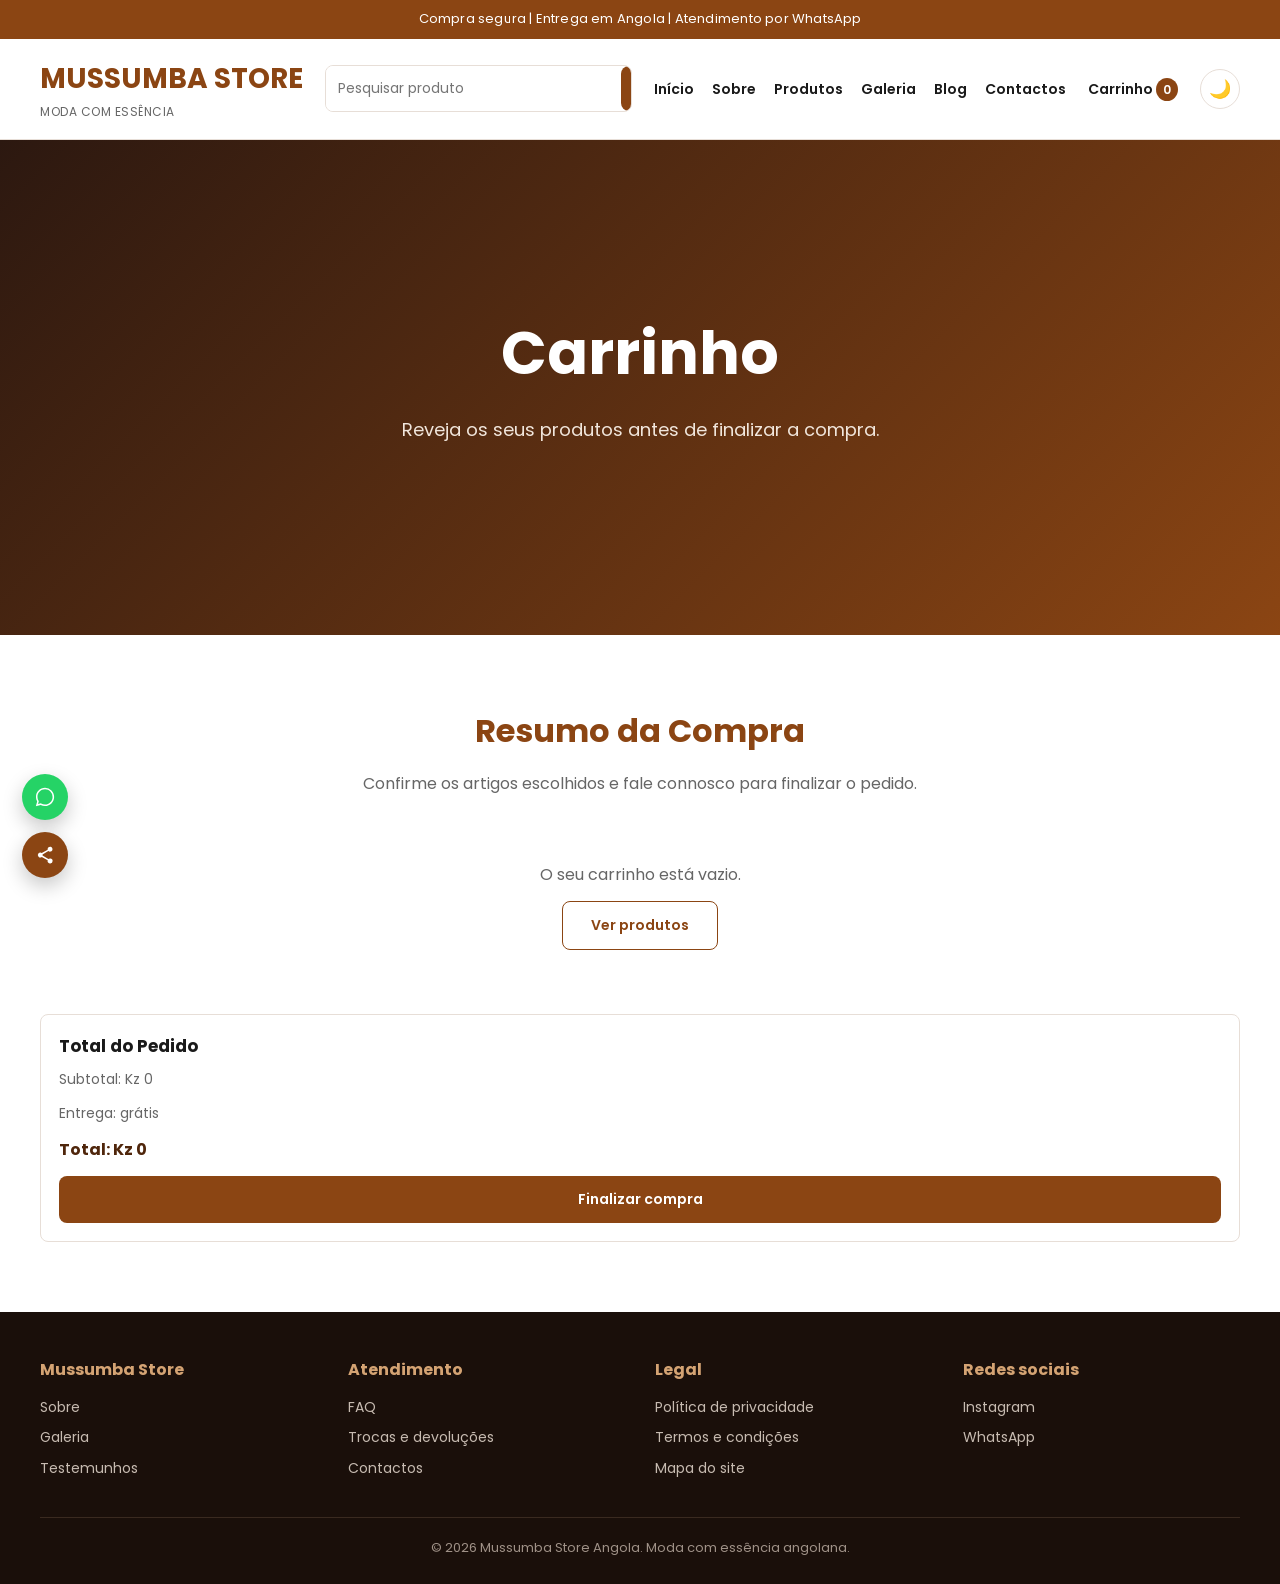
==== html/carrinho.html @ 4779e8fe "Add files via upload primeira versão do site" ====
<!DOCTYPE html>
<html lang="pt-PT">
<head>
    <meta charset="UTF-8">
    <meta name="viewport" content="width=device-width, initial-scale=1.0">
    <!-- Google Analytics (substitua GA_MEASUREMENT_ID pelo ID real da loja) -->
    <script async src="https://www.googletagmanager.com/gtag/js?id=GA_MEASUREMENT_ID"></script>
    <script>
      window.dataLayer = window.dataLayer || [];
      function gtag(){dataLayer.push(arguments);}
      gtag('js', new Date());
      gtag('config', 'GA_MEASUREMENT_ID');
    </script>

    <!-- Meta Pixel (substitua META_PIXEL_ID pelo ID real da loja) -->
    <script>
      !function(f,b,e,v,n,t,s)
      {if(f.fbq)return;n=f.fbq=function(){n.callMethod?
      n.callMethod.apply(n,arguments):n.queue.push(arguments)};
      if(!f._fbq)f._fbq=n;n.push=n;n.loaded=!0;n.version='2.0';
      n.queue=[];t=b.createElement(e);t.async=!0;
      t.src=v;s=b.getElementsByTagName(e)[0];
      s.parentNode.insertBefore(t,s)}(window, document,'script',
      'https://connect.facebook.net/en_US/fbevents.js');
      fbq('init', 'META_PIXEL_ID');
      fbq('track', 'PageView');
    </script>
    <title>Carrinho - Mussumba Store</title>
    <meta name="description" content="Carrinho de compras da Mussumba Store. Reveja os seus produtos antes de finalizar a compra.">
    <link rel="preconnect" href="https://fonts.googleapis.com">
    <link href="https://fonts.googleapis.com/css2?family=Poppins:wght@400;600;700&display=swap" rel="stylesheet">
    <link rel="stylesheet" href="../css/carrinho.css">
    <link rel="stylesheet" href="../css/interativo.css">
    <link rel="canonical" href="https://www.mussumbastore.co.ao/html/carrinho.html">
    <meta property="og:type" content="website">
    <meta property="og:title" content="Carrinho - Mussumba Store">
    <meta property="og:description" content="Carrinho de compras da Mussumba Store. Reveja os seus produtos antes de finalizar a compra.">
    <meta property="og:url" content="https://www.mussumbastore.co.ao/html/carrinho.html">
    <meta property="og:locale" content="pt_AO">
    <meta name="twitter:card" content="summary_large_image">
</head>
<body>

    <div class="top-bar">
        Compra segura | Entrega em Angola | Atendimento por WhatsApp
    </div>

    <header class="main-header">
        <a href="../index.html" class="logo">
            MUSSUMBA STORE
            <span>moda com essência</span>
        </a>

        <form class="search-bar" id="searchForm" role="search" novalidate>
            <input type="search" id="searchInput" name="q" placeholder="Pesquisar produto" minlength="2">
            <button type="submit">Buscar</button>
        </form>

        <button class="nav-toggle" id="navToggle" aria-label="Abrir menu" aria-expanded="false" aria-controls="navLinks">
            <span></span><span></span><span></span>
        </button>

        <nav>
            <ul class="nav-links" id="navLinks">
                <li><a href="../index.html">Início</a></li>
                <li><a href="sobre.html">Sobre</a></li>
                <li><a href="produtos.html">Produtos</a></li>
                <li><a href="galeria.html">Galeria</a></li>
                <li><a href="blog.html">Blog</a></li>
                <li><a href="contactos.html">Contactos</a></li>
            </ul>
        </nav>

        <a class="cart-link" href="carrinho.html">
            Carrinho <span class="cart-count" id="cartCount">0</span>
        </a>

        <button class="theme-toggle" id="themeToggle" aria-label="Alternar modo escuro" title="Alternar modo escuro">
            <span class="theme-icon" aria-hidden="true">&#127769;</span>
        </button>
    </header>

    <main>
        <section class="hero">
            <div class="hero-content">
                <h1>Carrinho</h1>
                <p>Reveja os seus produtos antes de finalizar a compra.</p>
            </div>
        </section>

        <section class="section">
            <h2>Resumo da Compra</h2>
            <p class="section-lead">
                Confirme os artigos escolhidos e fale connosco para finalizar o pedido.
            </p>

            <div id="cartEmptyMessage" class="cart-empty" hidden>
                <p>O seu carrinho está vazio.</p>
                <p><a href="produtos.html" class="btn-outline" style="color:#8b4513;border-color:#8b4513;">Ver produtos</a></p>
            </div>

            <div class="products-grid" id="cartItemsGrid"></div>

            <div class="products-grid" id="cartTotalGrid">
                <article class="product-card">
                    <div>
                        <h3>Total do Pedido</h3>
                        <p id="cartSubtotal">Subtotal: Kz 0</p>
                        <p>Entrega: grátis</p>
                        <strong id="cartTotal">Total: Kz 0</strong>
                        <a href="contactos.html" class="btn-cart">Finalizar compra</a>
                    </div>
                </article>
            </div>
        </section>
    </main>

    <footer>
        <div class="footer-grid">
            <div>
                <h3>Mussumba Store</h3>
                <a href="sobre.html">Sobre</a>
                <a href="galeria.html">Galeria</a>
                <a href="testemunho.html">Testemunhos</a>
            </div>

            <div>
                <h3>Atendimento</h3>
                <a href="faq.html">FAQ</a>
                <a href="termos.html">Trocas e devoluções</a>
                <a href="contactos.html">Contactos</a>
            </div>

            <div>
                <h3>Legal</h3>
                <a href="politicas.html">Política de privacidade</a>
                <a href="termos.html">Termos e condições</a>
                <a href="mapa.html">Mapa do site</a>
            </div>

            <div>
                <h3>Redes sociais</h3>
                <a href="https://instagram.com/mussumbastore" target="_blank">Instagram</a>
                <a href="https://wa.me/244946644091" target="_blank" rel="noopener">WhatsApp</a>
            </div>
        </div>

        <p class="copyright">
            © 2026 Mussumba Store Angola. Moda com essência angolana.
        </p>
    </footer>

    <button id="backToTop" class="back-to-top" aria-label="Voltar ao topo" title="Voltar ao topo">&uarr;</button>

    <div class="social-float" aria-label="Redes sociais e contacto rapido">
        <a href="https://wa.me/244946644091" target="_blank" rel="noopener" class="social-float-btn whatsapp-btn" aria-label="Falar no WhatsApp" title="Falar no WhatsApp">
            <svg viewBox="0 0 24 24" width="22" height="22" fill="currentColor" aria-hidden="true"><path d="M12.04 2C6.58 2 2.13 6.45 2.13 11.91c0 1.75.46 3.45 1.32 4.95L2 22l5.28-1.38a9.9 9.9 0 0 0 4.76 1.21h.01c5.46 0 9.9-4.45 9.9-9.91 0-2.65-1.03-5.14-2.9-7.01A9.86 9.86 0 0 0 12.04 2m0 1.67c2.2 0 4.27.86 5.82 2.42a8.2 8.2 0 0 1 2.42 5.82c0 4.55-3.7 8.24-8.25 8.24a8.2 8.2 0 0 1-4.19-1.15l-.3-.18-3.13.82.84-3.05-.2-.32a8.17 8.17 0 0 1-1.26-4.38c0-4.55 3.7-8.24 8.25-8.24Z"/></svg>
        </a>
        <button class="social-float-btn share-btn" id="shareBtn" aria-label="Partilhar esta pagina" title="Partilhar esta pagina">
            <svg viewBox="0 0 24 24" width="20" height="20" fill="currentColor" aria-hidden="true"><path d="M18 16.08a2.9 2.9 0 0 0-1.94.75l-7.05-4.11a3 3 0 0 0 0-1.44l7.05-4.11a2.92 2.92 0 1 0-.9-2.09c0 .16.02.32.05.47L8.15 9.66a2.92 2.92 0 1 0 0 4.68l7.06 4.09a3 3 0 1 0 2.79-2.35Z"/></svg>
        </button>
    </div>

    <script src="../js/main.js" defer></script>

</body>
</html>
---- css/carrinho.css ----
/* =========================================================
   MUSSUMBA STORE — folha de estilos principal
   Paleta e identidade mantidas; ajustes de consistência e
   organização inspirados na estrutura da ZOPO.
   ========================================================= */

* {
    margin: 0;
    padding: 0;
    box-sizing: border-box;
}

body {
    font-family: "Poppins", Arial, Helvetica, sans-serif;
    color: #1a1a1a;
    background: #ffffff;
    line-height: 1.6;
}

img {
    max-width: 100%;
    display: block;
}

a {
    font-family: inherit;
}

/* ---------- Barra superior ---------- */
.top-bar {
    background: #8b4513;
    color: #ffffff;
    text-align: center;
    padding: 9px 16px;
    font-size: 13px;
    letter-spacing: .2px;
}

/* ---------- Cabeçalho (igual em todas as páginas) ---------- */
.main-header {
    display: flex;
    align-items: center;
    justify-content: space-between;
    gap: 22px;
    padding: 18px 40px;
    border-bottom: 1px solid #e7ded7;
    background: #ffffff;
    position: sticky;
    top: 0;
    z-index: 10;
}

.logo {
    color: #8b4513;
    text-decoration: none;
    font-size: 28px;
    font-weight: 700;
    white-space: nowrap;
}

.logo span {
    display: block;
    color: #666666;
    font-size: 12px;
    text-transform: uppercase;
    font-weight: 400;
    letter-spacing: .5px;
}

.search-bar {
    display: flex;
    flex: 1;
    max-width: 420px;
    border: 1px solid #e7ded7;
    border-radius: 8px;
    overflow: hidden;
}

.search-bar input {
    flex: 1;
    border: none;
    padding: 12px;
    outline: none;
    font-family: inherit;
    font-size: 14px;
}

/* ---------- Botões uniformizados (mesma cor, mesmo tipo de letra) ---------- */
.search-bar button,
.btn,
.btn-cart,
.newsletter button,
button[type="submit"] {
    background: #8b4513;
    color: #ffffff;
    border: none;
    padding: 12px 20px;
    cursor: pointer;
    text-decoration: none;
    font-family: "Poppins", Arial, Helvetica, sans-serif;
    font-weight: 600;
    font-size: 14px;
    border-radius: 8px;
    transition: background .2s;
}

.search-bar button:hover,
.btn:hover,
.btn-cart:hover,
.newsletter button:hover,
button[type="submit"]:hover {
    background: #4f260b;
}

.btn-outline {
    display: inline-block;
    color: #ffffff;
    border: 1px solid #ffffff;
    padding: 12px 28px;
    text-decoration: none;
    border-radius: 8px;
    font-weight: 600;
    font-family: "Poppins", Arial, Helvetica, sans-serif;
    font-size: 14px;
}

.btn-outline:hover {
    background: #ffffff;
    color: #8b4513;
}

.nav-links {
    display: flex;
    gap: 18px;
    list-style: none;
}

.nav-links a,
.cart-link {
    text-decoration: none;
    color: #1a1a1a;
    font-weight: 600;
    font-size: 14px;
    font-family: "Poppins", Arial, Helvetica, sans-serif;
}

.nav-links a:hover,
.cart-link:hover {
    color: #8b4513;
}

.nav-links a.active {
    color: #8b4513;
    border-bottom: 2px solid #8b4513;
    padding-bottom: 4px;
}

.cart-link span {
    background: #8b4513;
    color: #ffffff;
    border-radius: 50%;
    padding: 3px 7px;
    font-size: 12px;
}

/* ---------- Hero ---------- */
.hero {
    min-height: 55vh;
    background: linear-gradient(135deg, #2c1810 0%, #8b4513 100%);
    display: flex;
    align-items: center;
    justify-content: center;
    text-align: center;
    color: #ffffff;
    padding: 70px 20px;
}

.hero.hero-home {
    min-height: 68vh;
}

.hero h1 {
    font-size: clamp(32px, 6vw, 60px);
    margin-bottom: 15px;
}

.hero p {
    font-size: 18px;
    margin-bottom: 25px;
    max-width: 640px;
    margin-left: auto;
    margin-right: auto;
    color: #f1e6dc;
}

/* ---------- Secções gerais ---------- */
.section {
    width: min(1200px, calc(100% - 36px));
    margin: 0 auto;
    padding: 70px 0;
}

.section h2 {
    text-align: center;
    color: #8b4513;
    font-size: 32px;
    margin-bottom: 15px;
}

.section-lead {
    text-align: center;
    color: #666666;
    margin-bottom: 35px;
    max-width: 720px;
    margin-left: auto;
    margin-right: auto;
}

/* ---------- Categorias (Homem / Mulher / Crianças) ---------- */
.category-nav {
    display: flex;
    justify-content: center;
    flex-wrap: wrap;
    gap: 14px;
    margin-bottom: 45px;
}

.category-nav a {
    text-decoration: none;
    color: #8b4513;
    border: 1px solid #8b4513;
    padding: 10px 24px;
    border-radius: 30px;
    font-weight: 600;
    font-size: 14px;
    transition: .2s;
}

.category-nav a:hover {
    background: #8b4513;
    color: #ffffff;
}

.category-block {
    margin-bottom: 70px;
}

.category-block:last-child {
    margin-bottom: 0;
}

.category-block-header {
    display: flex;
    align-items: baseline;
    justify-content: space-between;
    border-bottom: 2px solid #8b4513;
    padding-bottom: 12px;
    margin-bottom: 30px;
    flex-wrap: wrap;
    gap: 10px;
}

.category-block-header h3 {
    font-size: 26px;
    color: #2c1810;
    text-transform: uppercase;
    letter-spacing: 1px;
}

.category-block-header span {
    color: #8b4513;
    font-weight: 600;
    font-size: 14px;
}

/* ---------- Grelha de produtos ---------- */
.products-grid {
    display: grid;
    grid-template-columns: repeat(auto-fit, minmax(230px, 1fr));
    gap: 26px;
}

.product-card {
    border: 1px solid #e7ded7;
    border-radius: 8px;
    overflow: hidden;
    background: #ffffff;
    transition: .2s;
}

.product-card:hover {
    transform: translateY(-4px);
    box-shadow: 0 14px 30px rgba(79, 38, 11, .12);
}

.product-card img {
    width: 100%;
    aspect-ratio: 3 / 4;
    object-fit: cover;
    background: #faf7f3;
}

.product-card div {
    padding: 18px;
}

.product-card h3 {
    margin-bottom: 8px;
    font-size: 17px;
}

.product-card p {
    color: #666666;
    margin-bottom: 12px;
    font-size: 14px;
}

.product-card strong {
    display: block;
    color: #4f260b;
    margin-bottom: 14px;
}

.btn-cart {
    display: block;
    text-align: center;
}

/* ---------- Banner / faixa promocional ---------- */
.banner {
    background: #faf7f3;
    text-align: center;
    padding: 60px 20px;
    border-top: 1px solid #e7ded7;
    border-bottom: 1px solid #e7ded7;
}

.banner h2 {
    color: #8b4513;
    margin-bottom: 12px;
}

.banner p {
    max-width: 700px;
    margin: 0 auto 22px;
    color: #666666;
}

/* ---------- Newsletter ---------- */
.newsletter {
    background: #2c1810;
    color: #ffffff;
    text-align: center;
    padding: 60px 20px;
}

.newsletter p {
    margin: 10px 0 22px;
    color: #d8c9bd;
}

.newsletter form {
    display: flex;
    max-width: 520px;
    margin: 0 auto;
    gap: 10px;
}

.newsletter input {
    flex: 1;
    padding: 14px 16px;
    border: none;
    border-radius: 8px;
    font-family: inherit;
    font-size: 15px;
}

/* ---------- Formulários (contactos, mensagens) ---------- */
.form-box {
    background: #faf7f3;
    border: 1px solid #e7ded7;
    border-radius: 10px;
    padding: 40px;
    max-width: 640px;
    margin: 0 auto;
}

.form-box .field {
    margin-bottom: 20px;
}

.form-box label {
    display: block;
    margin-bottom: 8px;
    font-weight: 600;
    font-size: 14px;
    color: #2c1810;
}

.form-box input,
.form-box textarea {
    width: 100%;
    padding: 16px 18px;
    font-size: 16px;
    border: 1px solid #d8c9bd;
    border-radius: 8px;
    font-family: inherit;
    outline: none;
    transition: border-color .2s;
}

.form-box textarea {
    min-height: 150px;
    resize: vertical;
}

.form-box input:focus,
.form-box textarea:focus {
    border-color: #8b4513;
}

.form-box button {
    width: 100%;
    padding: 16px;
    font-size: 16px;
}

/* ---------- Rodapé (igual em todas as páginas) ---------- */
footer {
    background: #1a0f0a;
    color: #ffffff;
    padding: 45px 40px 25px;
}

.footer-grid {
    display: grid;
    grid-template-columns: repeat(auto-fit, minmax(180px, 1fr));
    gap: 30px;
    width: min(1200px, 100%);
    margin: 0 auto;
}

footer h3 {
    color: #d4a373;
    margin-bottom: 14px;
    font-size: 16px;
}

footer a {
    display: block;
    color: #c7bbb1;
    text-decoration: none;
    margin-bottom: 8px;
    font-size: 14px;
}

footer a:hover {
    color: #d4a373;
}

.copyright {
    text-align: center;
    color: #9f9187;
    margin-top: 30px;
    padding-top: 20px;
    border-top: 1px solid #3a2a20;
    font-size: 13px;
}

/* ---------- Responsivo ---------- */
@media (max-width: 900px) {
    .main-header {
        flex-wrap: wrap;
        justify-content: center;
        padding: 16px;
    }

    .logo {
        width: 100%;
        text-align: center;
    }

    .search-bar {
        max-width: 100%;
        order: 3;
    }

    .nav-links {
        width: 100%;
        justify-content: center;
        flex-wrap: wrap;
    }
}

@media (max-width: 600px) {
    .hero {
        min-height: auto;
        padding: 55px 18px;
    }

    .products-grid {
        grid-template-columns: 1fr;
    }

    .newsletter form {
        flex-direction: column;
    }

    .section {
        padding: 50px 0;
    }

    .form-box {
        padding: 26px;
    }

    .category-block-header {
        justify-content: center;
        text-align: center;
    }
}
---- css/interativo.css ----
/* =========================================================
   MUSSUMBA STORE — interativo.css
   Estilos para os recursos de JavaScript: menu responsivo,
   modo escuro, botão voltar ao topo, redes sociais flutuantes,
   carrosséis/sliders, mapa interativo e validação de formulários.
   Este ficheiro é carregado em todas as páginas, depois da
   folha de estilos própria de cada página.
   ========================================================= */

/* ---------- Menu de navegação responsivo ---------- */
.nav-toggle {
    display: none;
    flex-direction: column;
    justify-content: center;
    align-items: center;
    gap: 5px;
    width: 42px;
    height: 42px;
    border: 1px solid #e7ded7;
    border-radius: 8px;
    background: #ffffff;
    cursor: pointer;
    order: 2;
}

.nav-toggle span {
    display: block;
    width: 20px;
    height: 2px;
    background: #2c1810;
    border-radius: 2px;
    transition: transform .25s ease, opacity .25s ease;
}

.nav-toggle.is-open span:nth-child(1) {
    transform: translateY(7px) rotate(45deg);
}

.nav-toggle.is-open span:nth-child(2) {
    opacity: 0;
}

.nav-toggle.is-open span:nth-child(3) {
    transform: translateY(-7px) rotate(-45deg);
}

@media (max-width: 900px) {
    .nav-toggle {
        display: flex;
    }

    .nav-links {
        display: none;
        flex-direction: column;
        align-items: center;
        gap: 4px;
        width: 100%;
        background: #ffffff;
        padding: 10px 0 4px;
    }

    .nav-links.is-open {
        display: flex;
    }

    .nav-links li {
        width: 100%;
        text-align: center;
    }

    .nav-links a {
        display: block;
        padding: 10px 0;
    }
}

/* ---------- Botão de modo escuro ---------- */
.theme-toggle {
    display: inline-flex;
    align-items: center;
    justify-content: center;
    width: 40px;
    height: 40px;
    border-radius: 50%;
    border: 1px solid #e7ded7;
    background: #ffffff;
    cursor: pointer;
    font-size: 18px;
    transition: background .2s, transform .2s;
}

.theme-toggle:hover {
    background: #faf7f3;
    transform: scale(1.06);
}

/* ---------- Botão voltar ao topo ---------- */
.back-to-top {
    position: fixed;
    right: 22px;
    bottom: 22px;
    width: 46px;
    height: 46px;
    border-radius: 50%;
    border: none;
    background: #8b4513;
    color: #ffffff;
    font-size: 20px;
    line-height: 1;
    cursor: pointer;
    box-shadow: 0 8px 20px rgba(0, 0, 0, .22);
    opacity: 0;
    visibility: hidden;
    transform: translateY(12px);
    transition: opacity .25s ease, transform .25s ease, background .2s;
    z-index: 40;
}

.back-to-top.is-visible {
    opacity: 1;
    visibility: visible;
    transform: translateY(0);
}

.back-to-top:hover {
    background: #4f260b;
}

/* ---------- Redes sociais flutuantes ---------- */
.social-float {
    position: fixed;
    left: 22px;
    bottom: 22px;
    display: flex;
    flex-direction: column;
    gap: 12px;
    z-index: 40;
}

.social-float-btn {
    display: flex;
    align-items: center;
    justify-content: center;
    width: 46px;
    height: 46px;
    border-radius: 50%;
    border: none;
    cursor: pointer;
    color: #ffffff;
    box-shadow: 0 8px 20px rgba(0, 0, 0, .22);
    transition: transform .2s;
}

.social-float-btn:hover {
    transform: scale(1.08);
}

.whatsapp-btn {
    background: #25d366;
}

.share-btn {
    background: #8b4513;
}

/* ---------- Toast de partilha / feedback rápido ---------- */
.mussumba-toast {
    position: fixed;
    left: 50%;
    bottom: 90px;
    transform: translate(-50%, 12px);
    background: #2c1810;
    color: #ffffff;
    padding: 12px 20px;
    border-radius: 8px;
    font-size: 14px;
    opacity: 0;
    visibility: hidden;
    transition: opacity .25s ease, transform .25s ease;
    z-index: 60;
    max-width: 90vw;
    text-align: center;
}

.mussumba-toast.is-visible {
    opacity: 1;
    visibility: visible;
    transform: translate(-50%, 0);
}

/* ---------- Carrossel / Slider ---------- */
.carousel {
    position: relative;
    max-width: 100%;
    overflow: hidden;
    border-radius: 10px;
}

.carousel-track {
    display: flex;
    transition: transform .45s ease;
    will-change: transform;
}

.carousel-slide {
    flex: 0 0 100%;
    position: relative;
}

.carousel-slide img {
    width: 100%;
    max-height: 480px;
    object-fit: cover;
    border-radius: 10px;
}

.carousel-caption {
    text-align: center;
    color: #666666;
    padding: 14px 10px 0;
    font-size: 15px;
}

.carousel .testimonial-card {
    max-width: 640px;
    margin: 0 auto;
    text-align: center;
    padding: 10px;
}

.carousel .testimonial-card div {
    padding: 30px;
}

.carousel .testimonial-card h3 {
    color: #8b4513;
    margin-bottom: 12px;
}

.carousel .testimonial-card p {
    font-size: 16px;
    color: #444444;
    font-style: italic;
}

.carousel-btn {
    position: absolute;
    top: 50%;
    transform: translateY(-50%);
    width: 40px;
    height: 40px;
    border-radius: 50%;
    border: none;
    background: rgba(44, 24, 16, .55);
    color: #ffffff;
    font-size: 15px;
    cursor: pointer;
    display: flex;
    align-items: center;
    justify-content: center;
    transition: background .2s;
    z-index: 5;
}

.carousel-btn:hover {
    background: rgba(139, 69, 19, .9);
}

.carousel-prev {
    left: 12px;
}

.carousel-next {
    right: 12px;
}

.carousel-dots {
    display: flex;
    justify-content: center;
    gap: 8px;
    margin-top: 14px;
}

.carousel-dots button {
    width: 9px;
    height: 9px;
    border-radius: 50%;
    border: none;
    background: #d8c9bd;
    cursor: pointer;
    padding: 0;
}

.carousel-dots button.is-active {
    background: #8b4513;
}

@media (max-width: 600px) {
    .carousel-slide img {
        max-height: 280px;
    }

    .carousel-btn {
        width: 34px;
        height: 34px;
    }
}

/* ---------- Mapa interativo ---------- */
.map-container {
    width: 100%;
    height: 420px;
    border-radius: 10px;
    overflow: hidden;
    border: 1px solid #e7ded7;
    display: flex;
    align-items: center;
    justify-content: center;
    background: #faf7f3;
}

.map-fallback {
    color: #666666;
    font-size: 14px;
    text-align: center;
    padding: 20px;
}

@media (max-width: 600px) {
    .map-container {
        height: 300px;
    }
}

/* ---------- Validação de formulários ---------- */
.field.has-error input,
.field.has-error textarea,
.search-bar.has-error input,
.newsletter input.has-error {
    border-color: #c0392b !important;
    background: #fdf1ef;
}

.field-error-msg {
    display: block;
    color: #c0392b;
    font-size: 12.5px;
    margin-top: 6px;
    font-weight: 600;
}

.form-feedback {
    text-align: center;
    margin-top: 16px;
    font-size: 14px;
    font-weight: 600;
    min-height: 20px;
}

.form-feedback.is-success {
    color: #1c7c3f;
}

.form-feedback.is-error {
    color: #c0392b;
}

.newsletter .form-feedback {
    color: #f1e6dc;
}

.newsletter .form-feedback.is-success {
    color: #b8f2cf;
}

.newsletter .form-feedback.is-error {
    color: #f7c9c1;
}

/* =========================================================
   MODO ESCURO
   Ativado através do atributo data-theme="dark" na tag <html>,
   controlado pelo botão de alternância em js/main.js.
   ========================================================= */
html[data-theme="dark"] body {
    background: #14100d;
    color: #ece4dd;
}

html[data-theme="dark"] .main-header {
    background: #1c1512;
    border-bottom-color: #35281f;
}

html[data-theme="dark"] .logo {
    color: #d99a6c;
}

html[data-theme="dark"] .logo span {
    color: #a99a8f;
}

html[data-theme="dark"] .search-bar {
    border-color: #35281f;
    background: #241a15;
}

html[data-theme="dark"] .search-bar input {
    background: #241a15;
    color: #ece4dd;
}

html[data-theme="dark"] .nav-links a,
html[data-theme="dark"] .cart-link {
    color: #ece4dd;
}

html[data-theme="dark"] .nav-links a:hover,
html[data-theme="dark"] .cart-link:hover,
html[data-theme="dark"] .nav-links a.active {
    color: #d99a6c;
    border-color: #d99a6c;
}

html[data-theme="dark"] .nav-toggle {
    background: #241a15;
    border-color: #35281f;
}

html[data-theme="dark"] .nav-toggle span {
    background: #ece4dd;
}

html[data-theme="dark"] .nav-links.is-open {
    background: #1c1512;
}

html[data-theme="dark"] .theme-toggle {
    background: #241a15;
    border-color: #35281f;
}

html[data-theme="dark"] .section h2,
html[data-theme="dark"] .banner h2 {
    color: #d99a6c;
}

html[data-theme="dark"] .section-lead,
html[data-theme="dark"] .banner p,
html[data-theme="dark"] .product-card p,
html[data-theme="dark"] .carousel-caption {
    color: #b9aca3;
}

html[data-theme="dark"] .product-card {
    background: #1c1512;
    border-color: #35281f;
}

html[data-theme="dark"] .product-card img {
    background: #241a15;
}

html[data-theme="dark"] .product-card strong {
    color: #d99a6c;
}

html[data-theme="dark"] .category-block-header {
    border-color: #d99a6c;
}

html[data-theme="dark"] .category-block-header h3 {
    color: #ece4dd;
}

html[data-theme="dark"] .category-nav a {
    color: #d99a6c;
    border-color: #d99a6c;
}

html[data-theme="dark"] .category-nav a:hover {
    background: #d99a6c;
    color: #1c1512;
}

html[data-theme="dark"] .banner {
    background: #1c1512;
    border-color: #35281f;
}

html[data-theme="dark"] .form-box {
    background: #1c1512;
    border-color: #35281f;
}

html[data-theme="dark"] .form-box label {
    color: #ece4dd;
}

html[data-theme="dark"] .form-box input,
html[data-theme="dark"] .form-box textarea {
    background: #241a15;
    color: #ece4dd;
    border-color: #35281f;
}

html[data-theme="dark"] footer {
    background: #0d0906;
}

html[data-theme="dark"] .map-container {
    background: #1c1512;
    border-color: #35281f;
}

html[data-theme="dark"] .map-fallback {
    color: #b9aca3;
}

/* ---------- Carrinho de compras ---------- */
.cart-qty-row {
    display: flex;
    align-items: center;
    gap: 10px;
    margin-bottom: 12px;
}

.cart-qty-row button {
    width: 30px;
    height: 30px;
    border: 1px solid #8b4513;
    background: #ffffff;
    color: #8b4513;
    border-radius: 6px;
    font-size: 16px;
    font-weight: 700;
    cursor: pointer;
    line-height: 1;
    transition: .2s;
}

.cart-qty-row button:hover {
    background: #8b4513;
    color: #ffffff;
}

.cart-qty-row span {
    min-width: 20px;
    text-align: center;
    font-weight: 600;
}

.cart-remove-btn {
    display: block;
    width: 100%;
    text-align: center;
    background: transparent;
    color: #a83232;
    border: 1px solid #a83232;
    padding: 10px 20px;
    border-radius: 8px;
    font-family: "Poppins", Arial, Helvetica, sans-serif;
    font-weight: 600;
    font-size: 14px;
    cursor: pointer;
    transition: .2s;
}

.cart-remove-btn:hover {
    background: #a83232;
    color: #ffffff;
}

.cart-empty {
    text-align: center;
    color: #666666;
    padding: 30px 20px 50px;
}

.cart-empty p {
    margin-bottom: 14px;
}

html[data-theme="dark"] .cart-qty-row button {
    background: #1c1512;
}

html[data-theme="dark"] .cart-empty {
    color: #b9aca3;
}
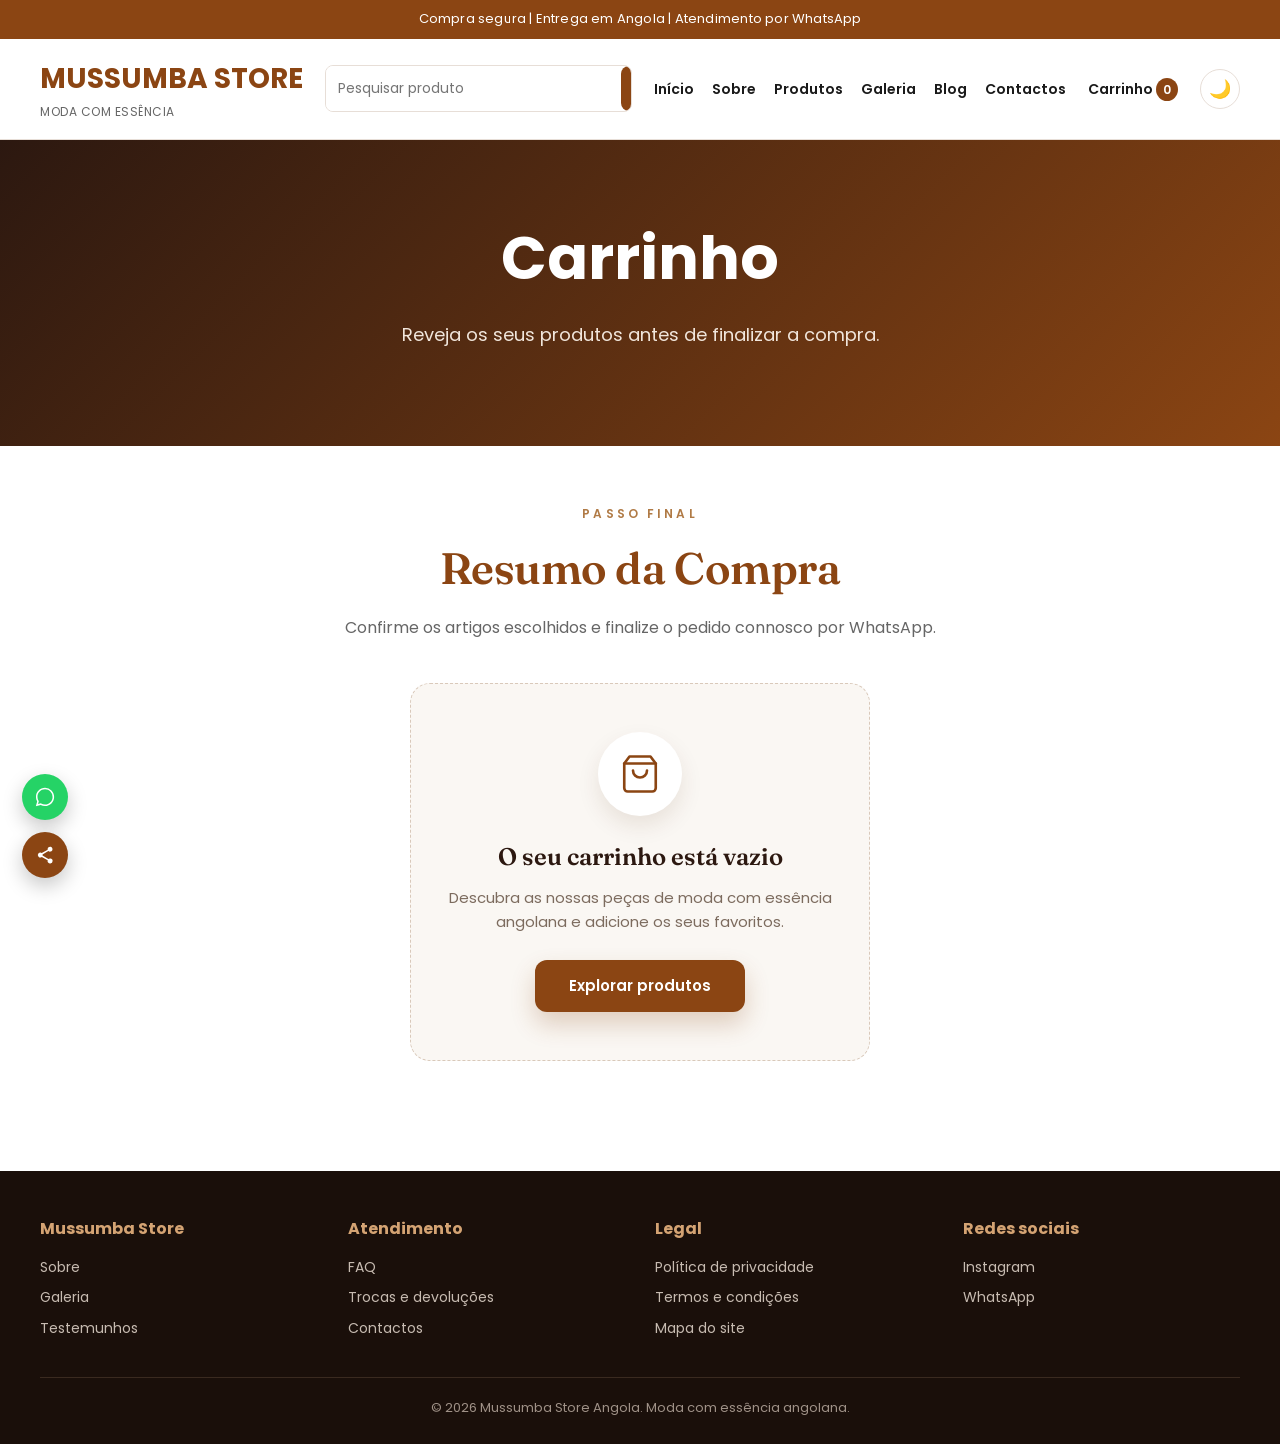
==== commit a40fa09f: "Add files via upload" ====
--- a/html/carrinho.html
+++ b/html/carrinho.html
@@ -28,7 +28,8 @@
     <title>Carrinho - Mussumba Store</title>
     <meta name="description" content="Carrinho de compras da Mussumba Store. Reveja os seus produtos antes de finalizar a compra.">
     <link rel="preconnect" href="https://fonts.googleapis.com">
-    <link href="https://fonts.googleapis.com/css2?family=Poppins:wght@400;600;700&display=swap" rel="stylesheet">
+    <link rel="preconnect" href="https://fonts.gstatic.com" crossorigin>
+    <link href="https://fonts.googleapis.com/css2?family=Fraunces:opsz,wght@9..144,400;9..144,500;9..144,600;9..144,700&family=Poppins:wght@400;500;600;700&display=swap" rel="stylesheet">
     <link rel="stylesheet" href="../css/carrinho.css">
     <link rel="stylesheet" href="../css/interativo.css">
     <link rel="canonical" href="https://www.mussumbastore.co.ao/html/carrinho.html">
@@ -39,7 +40,7 @@
     <meta property="og:locale" content="pt_AO">
     <meta name="twitter:card" content="summary_large_image">
 </head>
-<body>
+<body class="cart-page">
 
     <div class="top-bar">
         Compra segura | Entrega em Angola | Atendimento por WhatsApp
@@ -88,29 +89,82 @@
             </div>
         </section>
 
-        <section class="section">
-            <h2>Resumo da Compra</h2>
-            <p class="section-lead">
-                Confirme os artigos escolhidos e fale connosco para finalizar o pedido.
-            </p>
-
-            <div id="cartEmptyMessage" class="cart-empty" hidden>
-                <p>O seu carrinho está vazio.</p>
-                <p><a href="produtos.html" class="btn-outline" style="color:#8b4513;border-color:#8b4513;">Ver produtos</a></p>
-            </div>
-
-            <div class="products-grid" id="cartItemsGrid"></div>
-
-            <div class="products-grid" id="cartTotalGrid">
-                <article class="product-card">
-                    <div>
-                        <h3>Total do Pedido</h3>
-                        <p id="cartSubtotal">Subtotal: Kz 0</p>
-                        <p>Entrega: grátis</p>
-                        <strong id="cartTotal">Total: Kz 0</strong>
-                        <a href="contactos.html" class="btn-cart">Finalizar compra</a>
+        <section class="section cart-section">
+            <div class="cart-head">
+                <p class="cart-eyebrow">Passo final</p>
+                <h2>Resumo da Compra</h2>
+                <p class="section-lead">
+                    Confirme os artigos escolhidos e finalize o pedido connosco por WhatsApp.
+                </p>
+            </div>
+
+            <!-- Estado vazio -->
+            <div id="cartEmptyMessage" class="cart-empty-state" hidden>
+                <div class="cart-empty-icon" aria-hidden="true">
+                    <svg viewBox="0 0 24 24" width="42" height="42" fill="none" stroke="currentColor" stroke-width="1.5" stroke-linecap="round" stroke-linejoin="round">
+                        <path d="M6 2 3 6v14a2 2 0 0 0 2 2h14a2 2 0 0 0 2-2V6l-3-4Z"/>
+                        <path d="M3 6h18"/>
+                        <path d="M16 10a4 4 0 0 1-8 0"/>
+                    </svg>
+                </div>
+                <h3>O seu carrinho está vazio</h3>
+                <p>Descubra as nossas peças de moda com essência angolana e adicione os seus favoritos.</p>
+                <a href="produtos.html" class="cart-empty-cta">Explorar produtos</a>
+            </div>
+
+            <!-- Carrinho com artigos -->
+            <div class="cart-layout" id="cartLayout" hidden>
+                <div class="cart-items" id="cartItemsGrid" aria-live="polite"></div>
+
+                <aside class="cart-summary" id="cartTotalGrid" aria-label="Resumo do pedido">
+                    <h3 class="cart-summary-title">Resumo do pedido</h3>
+
+                    <dl class="cart-summary-lines">
+                        <div class="cart-summary-row">
+                            <dt>Subtotal</dt>
+                            <dd id="cartSubtotal">Kz 0</dd>
+                        </div>
+                        <div class="cart-summary-row">
+                            <dt>Artigos</dt>
+                            <dd id="cartItemsCount">0 artigos</dd>
+                        </div>
+                        <div class="cart-summary-row">
+                            <dt>Entrega</dt>
+                            <dd class="cart-free">Grátis</dd>
+                        </div>
+                    </dl>
+
+                    <div class="cart-total-row">
+                        <span>Total</span>
+                        <strong id="cartTotal">Kz 0</strong>
                     </div>
-                </article>
+
+                    <button type="button" id="checkoutWhatsapp" class="cart-checkout-btn">
+                        <svg viewBox="0 0 24 24" width="20" height="20" fill="currentColor" aria-hidden="true"><path d="M12.04 2C6.58 2 2.13 6.45 2.13 11.91c0 1.75.46 3.45 1.32 4.95L2 22l5.28-1.38a9.9 9.9 0 0 0 4.76 1.21h.01c5.46 0 9.9-4.45 9.9-9.91 0-2.65-1.03-5.14-2.9-7.01A9.86 9.86 0 0 0 12.04 2m0 1.67c2.2 0 4.27.86 5.82 2.42a8.2 8.2 0 0 1 2.42 5.82c0 4.55-3.7 8.24-8.25 8.24a8.2 8.2 0 0 1-4.19-1.15l-.3-.18-3.13.82.84-3.05-.2-.32a8.17 8.17 0 0 1-1.26-4.38c0-4.55 3.7-8.24 8.25-8.24Zm4.52 9.77c-.25-.12-1.47-.72-1.69-.8-.23-.09-.39-.13-.56.12-.16.25-.64.8-.79.97-.14.16-.29.18-.54.06-.25-.13-1.05-.39-1.99-1.23-.74-.66-1.23-1.47-1.38-1.72-.14-.25-.02-.38.11-.51.11-.11.25-.29.37-.43.13-.15.17-.25.25-.42.08-.16.04-.31-.02-.43-.06-.12-.56-1.34-.76-1.84-.2-.48-.4-.42-.56-.43-.14 0-.31-.01-.47-.01a.9.9 0 0 0-.65.31c-.22.25-.86.84-.86 2.05 0 1.21.88 2.37 1 2.54.12.16 1.73 2.65 4.2 3.72.59.25 1.05.4 1.4.52.59.19 1.13.16 1.55.1.47-.07 1.47-.6 1.68-1.18.21-.58.21-1.07.14-1.18-.06-.11-.22-.17-.47-.29Z"/></svg>
+                        Finalizar compra via WhatsApp
+                    </button>
+
+                    <a href="produtos.html" class="cart-continue">← Continuar a comprar</a>
+
+                    <ul class="cart-trust">
+                        <li>
+                            <svg viewBox="0 0 24 24" width="16" height="16" fill="none" stroke="currentColor" stroke-width="2" stroke-linecap="round" stroke-linejoin="round" aria-hidden="true"><path d="M12 2 4 5v6c0 5 3.4 8.7 8 10 4.6-1.3 8-5 8-10V5Z"/><path d="m9 12 2 2 4-4"/></svg>
+                            Compra 100% segura
+                        </li>
+                        <li>
+                            <svg viewBox="0 0 24 24" width="16" height="16" fill="none" stroke="currentColor" stroke-width="2" stroke-linecap="round" stroke-linejoin="round" aria-hidden="true"><path d="M14 17H5V6h9v11Z"/><path d="M14 9h4l3 3v5h-7"/><circle cx="7.5" cy="17.5" r="1.5"/><circle cx="17.5" cy="17.5" r="1.5"/></svg>
+                            Entrega em toda a Angola
+                        </li>
+                        <li>
+                            <svg viewBox="0 0 24 24" width="16" height="16" fill="none" stroke="currentColor" stroke-width="2" stroke-linecap="round" stroke-linejoin="round" aria-hidden="true"><path d="M21 11.5a8.4 8.4 0 0 1-9 8.4A8.5 8.5 0 1 1 20.5 8"/><path d="M8 12h.01M12 12h.01M16 12h.01"/></svg>
+                            Apoio dedicado por WhatsApp
+                        </li>
+                    </ul>
+
+                    <p class="cart-alt-contact">
+                        Prefere outro contacto? <a href="contactos.html">Fale connosco aqui</a>.
+                    </p>
+                </aside>
             </div>
         </section>
     </main>
--- a/css/carrinho.css
+++ b/css/carrinho.css
@@ -519,3 +519,582 @@
         text-align: center;
     }
 }
+
+/* =========================================================
+   PÁGINA DO CARRINHO — redesenho dedicado
+   Layout de checkout em duas colunas: lista de artigos +
+   cartão de resumo fixo (sticky). Tipografia editorial com
+   Fraunces nos títulos e Poppins na interface.
+   ========================================================= */
+.cart-page {
+    --cart-brown: #8b4513;
+    --cart-brown-deep: #4f260b;
+    --cart-choco: #2c1810;
+    --cart-cream: #faf7f3;
+    --cart-line: #ece2d9;
+    --cart-tan: #b07a45;
+    --cart-muted: #7c6b5e;
+    --cart-danger: #b23a3a;
+    --cart-card: #ffffff;
+    --cart-shadow: 24px 40px rgba(79, 38, 11, .10);
+}
+
+/* Hero mais curto — o utilizador chega depressa ao conteúdo */
+.cart-page .hero {
+    min-height: 34vh;
+    padding: 56px 20px;
+}
+
+.cart-section {
+    padding-top: 58px;
+}
+
+/* ---------- Cabeçalho da secção ---------- */
+.cart-head {
+    text-align: center;
+    margin-bottom: 42px;
+}
+
+.cart-eyebrow {
+    text-transform: uppercase;
+    letter-spacing: .26em;
+    font-size: 12px;
+    font-weight: 600;
+    color: var(--cart-tan);
+    margin-bottom: 10px;
+}
+
+.cart-section h2 {
+    font-family: "Fraunces", Georgia, "Times New Roman", serif;
+    font-weight: 600;
+    font-size: clamp(30px, 5vw, 44px);
+    letter-spacing: -.01em;
+    margin-bottom: 12px;
+}
+
+/* ---------- Grelha principal: artigos + resumo ---------- */
+.cart-layout {
+    display: grid;
+    grid-template-columns: minmax(0, 1fr) 366px;
+    gap: 40px;
+    align-items: start;
+}
+
+.cart-layout[hidden] {
+    display: none;
+}
+
+/* ---------- Lista de artigos ---------- */
+.cart-items {
+    display: flex;
+    flex-direction: column;
+    gap: 16px;
+}
+
+.cart-item {
+    display: grid;
+    grid-template-columns: 100px 1fr;
+    gap: 20px;
+    padding: 18px;
+    background: var(--cart-card);
+    border: 1px solid var(--cart-line);
+    border-radius: 16px;
+    box-shadow: 0 1px 2px rgba(44, 24, 16, .04);
+    transition: transform .25s ease, box-shadow .25s ease, border-color .25s ease;
+    animation: cartItemIn .45s cubic-bezier(.22, 1, .36, 1) both;
+    animation-delay: calc(var(--i, 0) * 65ms);
+}
+
+.cart-item:hover {
+    transform: translateY(-3px);
+    border-color: #e0d0c2;
+    box-shadow: 0 18px 34px rgba(79, 38, 11, .12);
+}
+
+.cart-item-media {
+    width: 100px;
+    height: 128px;
+    border-radius: 12px;
+    overflow: hidden;
+    background: var(--cart-cream);
+    display: flex;
+    align-items: center;
+    justify-content: center;
+}
+
+.cart-item-media img {
+    width: 100%;
+    height: 100%;
+    object-fit: cover;
+}
+
+.cart-item-placeholder {
+    color: #c9b6a4;
+}
+
+.cart-item-body {
+    display: flex;
+    flex-direction: column;
+    min-width: 0;
+}
+
+.cart-item-top {
+    display: flex;
+    align-items: flex-start;
+    justify-content: space-between;
+    gap: 12px;
+}
+
+.cart-item-name {
+    font-family: "Fraunces", Georgia, serif;
+    font-weight: 600;
+    font-size: 19px;
+    line-height: 1.25;
+    color: var(--cart-choco);
+    margin: 0;
+}
+
+.cart-item-remove {
+    flex-shrink: 0;
+    display: inline-flex;
+    align-items: center;
+    justify-content: center;
+    width: 36px;
+    height: 36px;
+    border: 1px solid transparent;
+    border-radius: 10px;
+    background: transparent;
+    color: #b3a396;
+    cursor: pointer;
+    transition: color .2s, background .2s, border-color .2s;
+}
+
+.cart-item-remove:hover {
+    color: var(--cart-danger);
+    background: #fbeeee;
+    border-color: #f0d5d5;
+}
+
+.cart-item-unit {
+    font-size: 13.5px;
+    color: var(--cart-muted);
+    margin: 4px 0 0;
+}
+
+.cart-item-unit span {
+    opacity: .75;
+}
+
+.cart-item-foot {
+    display: flex;
+    align-items: center;
+    justify-content: space-between;
+    gap: 14px;
+    margin-top: auto;
+    padding-top: 16px;
+}
+
+/* ---------- Seletor de quantidade (stepper) ---------- */
+.cart-stepper {
+    display: inline-flex;
+    align-items: center;
+    border: 1px solid var(--cart-line);
+    border-radius: 999px;
+    background: var(--cart-cream);
+    padding: 3px;
+}
+
+.cart-stepper-btn {
+    width: 32px;
+    height: 32px;
+    border: none;
+    border-radius: 50%;
+    background: transparent;
+    color: var(--cart-brown);
+    font-size: 18px;
+    font-weight: 700;
+    line-height: 1;
+    cursor: pointer;
+    display: inline-flex;
+    align-items: center;
+    justify-content: center;
+    transition: background .2s, color .2s, transform .1s;
+}
+
+.cart-stepper-btn:hover {
+    background: var(--cart-brown);
+    color: #fff;
+}
+
+.cart-stepper-btn:active {
+    transform: scale(.9);
+}
+
+.cart-stepper-value {
+    min-width: 34px;
+    text-align: center;
+    font-weight: 600;
+    font-size: 15px;
+    color: var(--cart-choco);
+    font-variant-numeric: tabular-nums;
+}
+
+.cart-item-total {
+    font-size: 18px;
+    font-weight: 700;
+    color: var(--cart-brown-deep);
+    white-space: nowrap;
+    font-variant-numeric: tabular-nums;
+}
+
+/* ---------- Cartão de resumo (sticky) ---------- */
+.cart-summary {
+    position: sticky;
+    top: 100px;
+    background: linear-gradient(180deg, #ffffff 0%, var(--cart-cream) 100%);
+    border: 1px solid var(--cart-line);
+    border-radius: 20px;
+    padding: 28px 26px;
+    box-shadow: 0 18px 40px rgba(79, 38, 11, .08);
+}
+
+.cart-summary-title {
+    font-family: "Fraunces", Georgia, serif;
+    font-weight: 600;
+    font-size: 22px;
+    color: var(--cart-choco);
+    margin-bottom: 20px;
+    padding-bottom: 16px;
+    border-bottom: 1px solid var(--cart-line);
+}
+
+.cart-summary-lines {
+    display: flex;
+    flex-direction: column;
+    gap: 13px;
+    margin: 0 0 18px;
+}
+
+.cart-summary-row {
+    display: flex;
+    align-items: center;
+    justify-content: space-between;
+    font-size: 14.5px;
+}
+
+.cart-summary-row dt {
+    color: var(--cart-muted);
+}
+
+.cart-summary-row dd {
+    margin: 0;
+    font-weight: 600;
+    color: var(--cart-choco);
+    font-variant-numeric: tabular-nums;
+}
+
+.cart-free {
+    color: #2f8a4e !important;
+    text-transform: uppercase;
+    font-size: 12.5px;
+    letter-spacing: .06em;
+}
+
+.cart-total-row {
+    display: flex;
+    align-items: baseline;
+    justify-content: space-between;
+    padding-top: 18px;
+    margin-bottom: 22px;
+    border-top: 1px dashed #d9c9ba;
+}
+
+.cart-total-row span {
+    font-size: 15px;
+    font-weight: 600;
+    color: var(--cart-choco);
+}
+
+.cart-total-row strong {
+    font-family: "Fraunces", Georgia, serif;
+    font-size: 30px;
+    font-weight: 600;
+    color: var(--cart-brown-deep);
+    font-variant-numeric: tabular-nums;
+}
+
+/* ---------- Botão de finalizar (CTA) ---------- */
+.cart-checkout-btn {
+    width: 100%;
+    display: inline-flex;
+    align-items: center;
+    justify-content: center;
+    gap: 10px;
+    padding: 16px 20px;
+    border: none;
+    border-radius: 12px;
+    background: linear-gradient(135deg, #8b4513 0%, #6b330d 100%);
+    color: #fff;
+    font-family: "Poppins", Arial, sans-serif;
+    font-weight: 600;
+    font-size: 15.5px;
+    cursor: pointer;
+    box-shadow: 0 12px 24px rgba(139, 69, 19, .28);
+    transition: transform .2s ease, box-shadow .2s ease, filter .2s ease;
+}
+
+.cart-checkout-btn:hover {
+    transform: translateY(-2px);
+    filter: brightness(1.06);
+    box-shadow: 0 16px 30px rgba(139, 69, 19, .34);
+}
+
+.cart-checkout-btn:active {
+    transform: translateY(0);
+}
+
+.cart-checkout-btn svg {
+    flex-shrink: 0;
+}
+
+.cart-continue {
+    display: block;
+    text-align: center;
+    margin-top: 14px;
+    color: var(--cart-brown);
+    text-decoration: none;
+    font-size: 13.5px;
+    font-weight: 600;
+    transition: color .2s;
+}
+
+.cart-continue:hover {
+    color: var(--cart-brown-deep);
+    text-decoration: underline;
+}
+
+/* ---------- Selos de confiança ---------- */
+.cart-trust {
+    list-style: none;
+    margin: 22px 0 0;
+    padding: 20px 0 0;
+    border-top: 1px solid var(--cart-line);
+    display: flex;
+    flex-direction: column;
+    gap: 12px;
+}
+
+.cart-trust li {
+    display: flex;
+    align-items: center;
+    gap: 10px;
+    font-size: 13px;
+    color: var(--cart-muted);
+}
+
+.cart-trust svg {
+    flex-shrink: 0;
+    color: var(--cart-brown);
+}
+
+.cart-alt-contact {
+    margin-top: 16px;
+    font-size: 12.5px;
+    text-align: center;
+    color: var(--cart-muted);
+}
+
+.cart-alt-contact a {
+    color: var(--cart-brown);
+    font-weight: 600;
+}
+
+/* ---------- Estado vazio ---------- */
+.cart-empty-state {
+    max-width: 460px;
+    margin: 10px auto 40px;
+    text-align: center;
+    padding: 48px 30px;
+    background: var(--cart-cream);
+    border: 1px dashed #d9c9ba;
+    border-radius: 20px;
+}
+
+.cart-empty-state[hidden] {
+    display: none;
+}
+
+.cart-empty-icon {
+    display: inline-flex;
+    align-items: center;
+    justify-content: center;
+    width: 84px;
+    height: 84px;
+    border-radius: 50%;
+    background: #fff;
+    color: var(--cart-brown);
+    box-shadow: 0 10px 22px rgba(79, 38, 11, .10);
+    margin-bottom: 22px;
+}
+
+.cart-empty-state h3 {
+    font-family: "Fraunces", Georgia, serif;
+    font-weight: 600;
+    font-size: 24px;
+    color: var(--cart-choco);
+    margin-bottom: 10px;
+}
+
+.cart-empty-state p {
+    color: var(--cart-muted);
+    font-size: 15px;
+    margin-bottom: 26px;
+}
+
+.cart-empty-cta {
+    display: inline-block;
+    padding: 14px 34px;
+    background: var(--cart-brown);
+    color: #fff;
+    text-decoration: none;
+    font-weight: 600;
+    font-size: 15px;
+    border-radius: 12px;
+    box-shadow: 0 12px 24px rgba(139, 69, 19, .24);
+    transition: transform .2s, background .2s;
+}
+
+.cart-empty-cta:hover {
+    background: var(--cart-brown-deep);
+    transform: translateY(-2px);
+}
+
+/* ---------- Animação de entrada dos artigos ---------- */
+@keyframes cartItemIn {
+    from { opacity: 0; transform: translateY(14px); }
+    to   { opacity: 1; transform: translateY(0); }
+}
+
+@media (prefers-reduced-motion: reduce) {
+    .cart-item {
+        animation: none;
+    }
+}
+
+/* =========================================================
+   MODO ESCURO — carrinho
+   ========================================================= */
+html[data-theme="dark"] .cart-page {
+    --cart-choco: #f0e7df;
+    --cart-cream: #241a15;
+    --cart-line: #362a21;
+    --cart-tan: #d99a6c;
+    --cart-muted: #ab9c90;
+    --cart-brown: #d99a6c;
+    --cart-brown-deep: #e6b184;
+    --cart-card: #1c1512;
+    --cart-danger: #e98686;
+}
+
+html[data-theme="dark"] .cart-item {
+    box-shadow: 0 1px 2px rgba(0, 0, 0, .3);
+}
+
+html[data-theme="dark"] .cart-item:hover {
+    border-color: #4a382c;
+    box-shadow: 0 18px 34px rgba(0, 0, 0, .4);
+}
+
+html[data-theme="dark"] .cart-item-remove {
+    color: #8a7a6d;
+}
+
+html[data-theme="dark"] .cart-item-remove:hover {
+    background: #3a1f1f;
+    border-color: #5a2f2f;
+    color: var(--cart-danger);
+}
+
+html[data-theme="dark"] .cart-stepper-btn:hover {
+    color: #1c1512;
+}
+
+html[data-theme="dark"] .cart-summary {
+    background: linear-gradient(180deg, #1f1712 0%, #191210 100%);
+    box-shadow: 0 18px 40px rgba(0, 0, 0, .35);
+}
+
+html[data-theme="dark"] .cart-total-row {
+    border-top-color: #4a382c;
+}
+
+html[data-theme="dark"] .cart-free {
+    color: #6bc98c !important;
+}
+
+html[data-theme="dark"] .cart-empty-state {
+    background: #1c1512;
+    border-color: #4a382c;
+}
+
+html[data-theme="dark"] .cart-empty-icon {
+    background: #241a15;
+}
+
+html[data-theme="dark"] .cart-checkout-btn {
+    box-shadow: 0 12px 24px rgba(0, 0, 0, .4);
+}
+
+/* =========================================================
+   RESPONSIVO — carrinho
+   ========================================================= */
+@media (max-width: 900px) {
+    .cart-layout {
+        grid-template-columns: 1fr;
+        gap: 28px;
+    }
+
+    .cart-summary {
+        position: static;
+    }
+}
+
+@media (max-width: 600px) {
+    .cart-section {
+        padding-top: 44px;
+    }
+
+    .cart-head {
+        margin-bottom: 30px;
+    }
+
+    .cart-item {
+        grid-template-columns: 84px 1fr;
+        gap: 14px;
+        padding: 14px;
+        border-radius: 14px;
+    }
+
+    .cart-item-media {
+        width: 84px;
+        height: 104px;
+    }
+
+    .cart-item-name {
+        font-size: 17px;
+    }
+
+    .cart-item-foot {
+        flex-wrap: wrap;
+        gap: 10px;
+        padding-top: 12px;
+    }
+
+    .cart-summary {
+        padding: 24px 20px;
+    }
+
+    .cart-total-row strong {
+        font-size: 26px;
+    }
+}
--- a/css/interativo.css
+++ b/css/interativo.css
@@ -588,3 +588,9 @@
 html[data-theme="dark"] .cart-empty {
     color: #b9aca3;
 }
+
+/* ---------- Filtro de categorias (produtos.html) ---------- */
+.category-nav a.active {
+    background: #8b4513;
+    color: #ffffff;
+}
